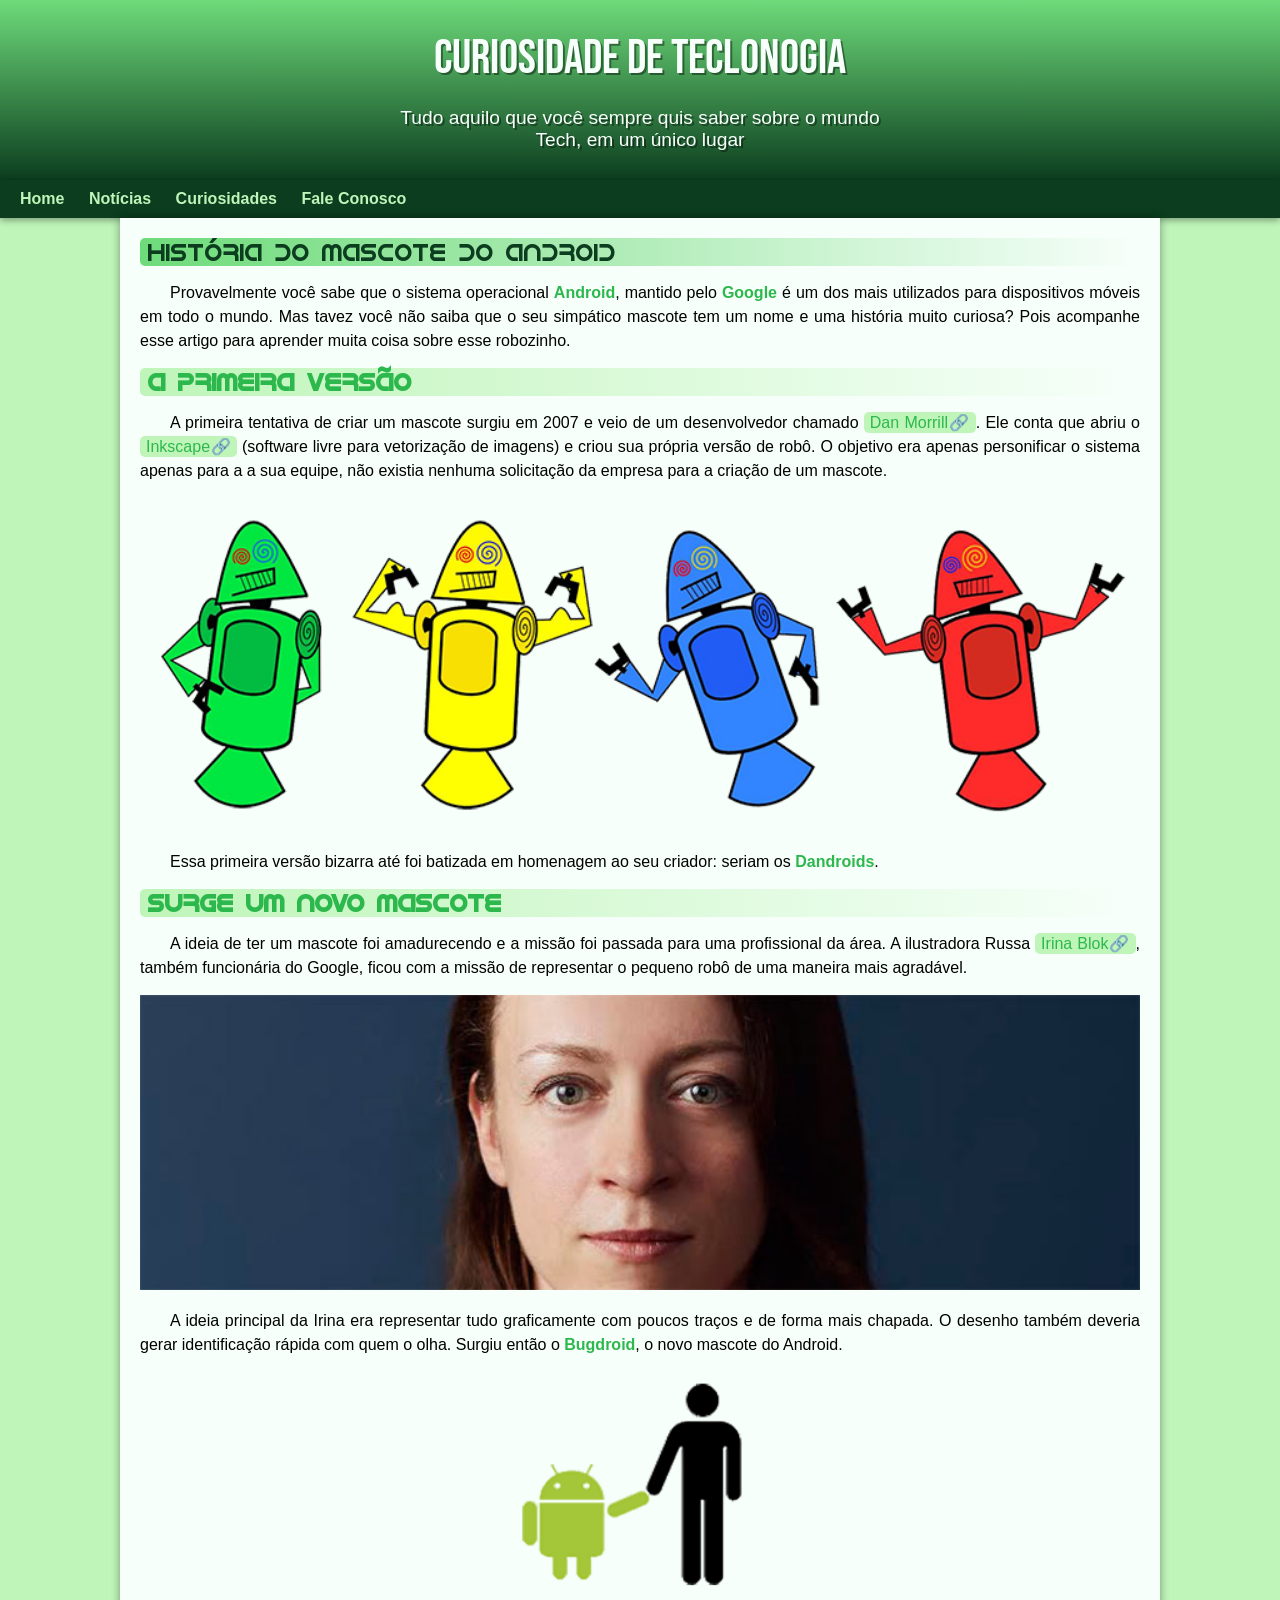
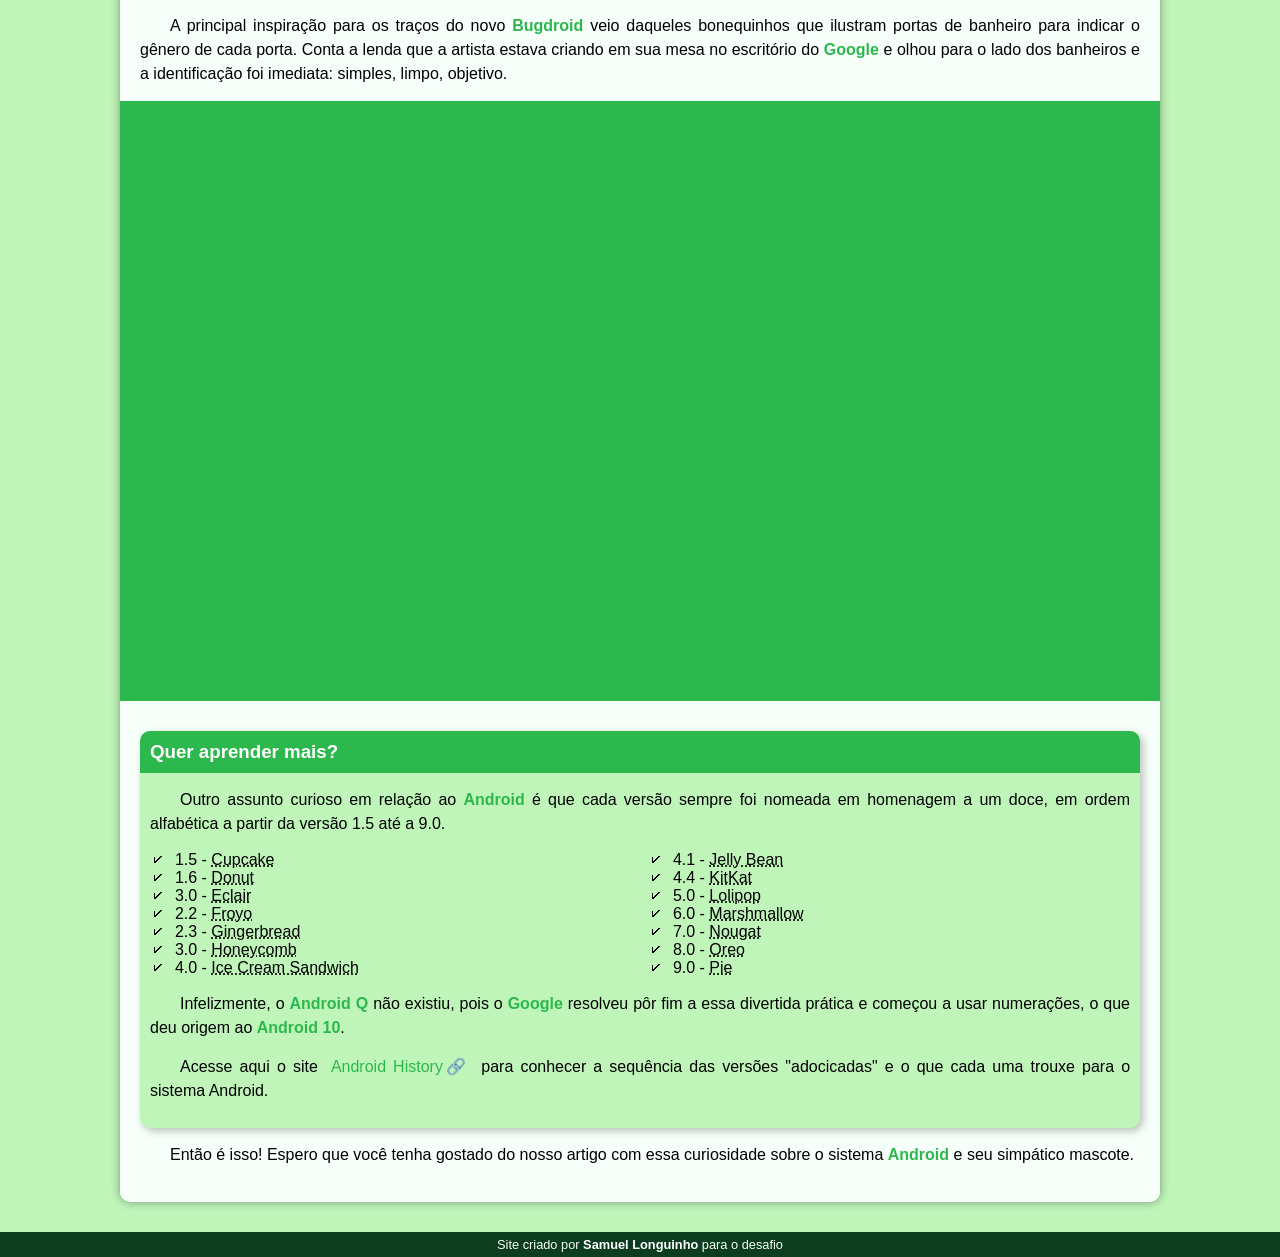
==== index.html @ b3f67bf1 "atualização" ====
<!DOCTYPE html>
<html lang="pt-br">
<head>
    <meta charset="UTF-8">
    <meta name="viewport" content="width=device-width, initial-scale=1.0">
    <title>Como surgiu o mascote do Android?</title>
    <link rel="shortcut icon" href="imagens/favicon.ico" type="image/x-icon">
    <link rel="stylesheet" href="estilo/style.css">
</head>
<body>
    <header>
        <h1>Curiosidade de Teclonogia</h1>
        <p>Tudo aquilo que você sempre quis saber sobre o mundo Tech, em um único lugar</p>
    </header>
    <nav>
        <a href="#">Home</a>
        <a href="#">Notícias</a>
        <a href="#">Curiosidades</a>
        <a href="#">Fale Conosco</a>
    </nav>
    <main>
        <article>
            <h1>História do Mascote do Android</h1>

            <p>Provavelmente você sabe que o sistema operacional <strong>Android</strong>, mantido pelo <strong>Google</strong> é um dos mais utilizados para dispositivos móveis em todo o mundo. Mas tavez você não saiba que o seu simpático mascote tem um nome e uma história muito curiosa? Pois acompanhe esse artigo para aprender muita coisa sobre esse robozinho.</p>

            <h2>A primeira versão</h2>

            <p>A primeira tentativa de criar um mascote surgiu em 2007 e veio de um desenvolvedor chamado <a href="https://en.wikipedia.org/wiki/Donald_Morrill" target="_blank" class="externo">Dan Morrill</a>. Ele conta que abriu o <a href="https://apps.microsoft.com/detail/9pd9bhglfc7h?hl=pt-BR&gl=BR" target="_blank" class="externo">Inkscape</a> (software livre para vetorização de imagens) e criou sua própria versão de robô. O objetivo era apenas personificar o sistema apenas para a a sua equipe, não existia nenhuma solicitação da empresa para a criação de um mascote.</p>

            <picture>
                <source media="(max-width: 670px)" srcset="imagens/dan-droids-pq.png">
                <img src="imagens/dan-droids.png" alt="Primeiro mascote do Android"></picture>

            <p>Essa primeira versão bizarra até foi batizada em homenagem ao seu criador: seriam os <strong>Dandroids</strong>.</p>

            <h2>Surge um novo mascote</h2>

            <p>A ideia de ter um mascote foi amadurecendo e a missão foi passada para uma profissional da área. A ilustradora Russa <a href="https://www.irinablok.com/android" target="_blank" class="externo">Irina Blok</a>, também funcionária do Google, ficou com a missão de representar o pequeno robô de uma maneira mais agradável.</p>

            <picture>
                <source media="(max-width: 670px)" srcset="imagens/irina-blok-pq.jpg">
                <img src="imagens/irina-blok.jpg" alt="Irina Blok, criadora do Bugdroid"></picture>

            <p>A ideia principal da Irina era representar tudo graficamente com poucos traços e de forma mais chapada. O desenho também deveria gerar identificação rápida com quem o olha. Surgiu então o <strong>Bugdroid</strong>, o novo mascote do Android.</p>

            <img src="imagens/bugdroid.png" class="pequena" alt="Bugdroid">

            <p>A principal inspiração para os traços do novo <strong>Bugdroid</strong> veio daqueles bonequinhos que ilustram portas de banheiro para indicar o gênero de cada porta. Conta a lenda que a artista estava criando em sua mesa no escritório do <strong>Google</strong> e olhou para o lado dos banheiros e a identificação foi imediata: simples, limpo, objetivo.</p>

            <div class="video">
                <iframe width="560" height="315" src="https://www.youtube.com/embed/l2UDgpLz20M?si=PRA09DECHHu2Z_5M" title="YouTube video player" frameborder="0" allow="accelerometer; autoplay; clipboard-write; encrypted-media; gyroscope; picture-in-picture; web-share" referrerpolicy="strict-origin-when-cross-origin" allowfullscreen></iframe></div>
            
            <aside>
                <h3>Quer aprender mais?</h3> 

                <p>Outro assunto curioso em relação ao <strong>Android</strong> é que cada versão sempre foi nomeada em homenagem a um doce, em ordem alfabética a partir da versão 1.5 até a 9.0.</p>

                <ul>
                    <li>1.5 - <abbr title="Bolo de Copo">Cupcake</abbr></li>
                    <li>1.6 - <abbr title="Rosquinha">Donut</abbr></li>
                    <li>3.0 - <abbr title="Bomba">Eclair</abbr></li>
                    <li>2.2 - <abbr title="Iogurte Congelado">Froyo</abbr></li>
                    <li>2.3 - <abbr title="Biscoito de Gengibre">Gingerbread</abbr></li>
                    <li>3.0 - <abbr title="Favo de Mel">Honeycomb</abbr></li>
                    <li>4.0 - <abbr title="Saunduíche de Sorvete">Ice Cream Sandwich</abbr></li>
                    <li>4.1 - <abbr title="Jujuba">Jelly Bean</abbr></li>
                    <li>4.4 - <abbr title="Kitkat">KitKat</abbr></li>
                    <li>5.0 - <abbr title="Pirulito">Lolipop</abbr></li>
                    <li>6.0 - <abbr title="Marshmallow">Marshmallow</abbr></li>
                    <li>7.0 - <abbr title="Torrone">Nougat</abbr></li>
                    <li>8.0 - <abbr title="Oreo">Oreo</abbr></li>
                    <li>9.0 - <abbr title="Torta">Pie</abbr></li>
                </ul>

                <p>Infelizmente, o <strong>Android Q</strong> não existiu, pois o <strong>Google</strong> resolveu pôr fim a essa divertida prática e começou a usar numerações, o que deu origem ao <strong>Android 10</strong>.</p>

                <p>Acesse aqui o site <a href="https://www.android.com/why-android/" target="_blank" class="externo">Android History</a> para conhecer a sequência das versões "adocicadas" e o que cada uma trouxe para o sistema Android.</p>
            </aside>
            

            <p>Então é isso! Espero que você tenha gostado do nosso artigo com essa curiosidade sobre o sistema <strong>Android</strong> e seu simpático mascote.</p>
        </article>
    </main>
    <footer>
        <p>Site criado por <a href="https://tiosam.carrd.co/" target="_blank">Samuel Longuinho</a> para o desafio</p>
    </footer>
</body>
</html>
---- estilo/style.css ----
@charset "UTF-8";

@font-face {
    font-family: 'Android';
    src: url(../fontes/idroid.otf) format('opentype');
    font-weight: normal;
}

@font-face {
    font-family: 'Bebas Neue';
    src: url(../fontes/BebasNeue.ttf) format('truetype');
    font-weight: normal;
}

:root {
    --cor0: #f7fffa;
    --cor1: #bff5b9;
    --cor2: #6edb7a;
    --cor3: #2db84d;
    --cor4: #0b3d1e;

    --fonte-padrao: Arial, Verdana, Helvetica, sans-serif;
    --fonte-destaque: 'Bebas Neue', sans-serif;
    --fonte-android: 'Android', sans-serif;
}

* {
    margin: 0px;
    padding: 0px;
}

body {
    background-color: var(--cor1);
    font-family: var(--fonte-padrao);
}

a.externo::after {
    content: '\1F517';
}

header {
    background-image: linear-gradient(to bottom, var(--cor2), var(--cor4));
    min-height: 150px;
    text-align: center;
    padding-top: 30px;
}

header > h1 {
    color: var(--cor0);
    font-family: var(--fonte-destaque);
    font-weight: normal;
    font-size: 3em;
    margin-bottom: 20px;
    text-shadow: 2px 2px 0px rgba(0, 0, 0, 0.411);
}

header > p {
    color: var(--cor0);
    font-size: 1.2em;
    font-family: var(--fonte-padrao);
    max-width: 500px;
    padding-left: 10px;
    padding-right: 10px;
    margin: auto;
    margin-bottom: 20px;
    text-shadow: 2px 2px 0px rgba(0, 0, 0, 0.411);
}

nav {
    background-color: var(--cor4);
    padding: 10px;
    box-shadow: 0px 2px 7px rgba(0, 0, 0, 0.386);
}

nav > a {
    color: var(--cor1);
    padding: 10px;
    border-radius: 5px;
    text-decoration: none;
    font-weight: bold;
    transition-duration: 0.2s;
}

nav > a:hover {
    background-color: var(--cor2);
    color: var(--cor4);
}

main {
    min-width: 300px;
    max-width: 1000px;
    margin: auto;
    margin-bottom: 30px;
    padding: 20px;
    background-color: var(--cor0);
    box-shadow: 0px 0px 10px rgba(0, 0, 0, 0.386);
    border-radius: 0px 0px 10px 10px;
}

main h1 {
    color: var(--cor4);
    font-family: var(--fonte-android);
    font-weight: normal;
    background-image: linear-gradient(to right, var(--cor2), transparent);
    padding-left: 8px;
    border-radius: 5px;
}

main h2 {
    font-family: var(--fonte-android);
    color: var(--cor3);
    background-image: linear-gradient(to right, var(--cor1), transparent);
    text-indent: 8px;
    border-radius: 5px;
}

main p {
    margin: 15px 0px;
    text-indent: 30px;
    text-align: justify;
    font-size: 1em;
    line-height: 1.5em;
}

main strong {
    color: var(--cor3);
    font-weight: bold;
}

main a {
    text-decoration: none;
    color: var(--cor3);
    background-color: var(--cor1);
    border-radius: 5px;
    padding: 2px 6px;
}

main a:hover {
    text-decoration: underline;
    color: var(--cor2);
}

main img {
    width: 100%;
}

main img.pequena {
    max-width: 350px;
    display: block;
    margin: auto;
}

div.video {
    background-color: var(--cor3);
    margin: 0px -20px 30px -20px;
    padding: 10px;
    padding-bottom: 59%;
    position: relative;
}

div.video > iframe {
    position: absolute;
    top: 5%;
    left: 5%;
    width: 90%;
    height: 90%;
}

aside {
    background-color: var(--cor1);
    padding: 10px;
    border-radius: 10px;
    box-shadow: 3px 3px 8px rgba(0, 0, 0, 0.253);
}

aside > h3 {
    background-color: var(--cor3);
    color: white;
    padding: 10px;
    margin: -10px -10px 0px -10px;
    border-radius: 10px 10px 0px 0px;
}

aside > ul {
    list-style-type: '\1F5F8\00A0\00A0';
    list-style-position: inside;
    columns: 2;
}

footer {
    background-color: var(--cor4);
    color: var(--cor0);
    text-align: center;
    font-size: 0.8em;
    padding: 5px;
}

footer a {
    color: white;
    text-decoration: none;
    font-weight: bold;
}

footer a:hover {
    text-decoration: underline;
    color: var(--cor1);
}
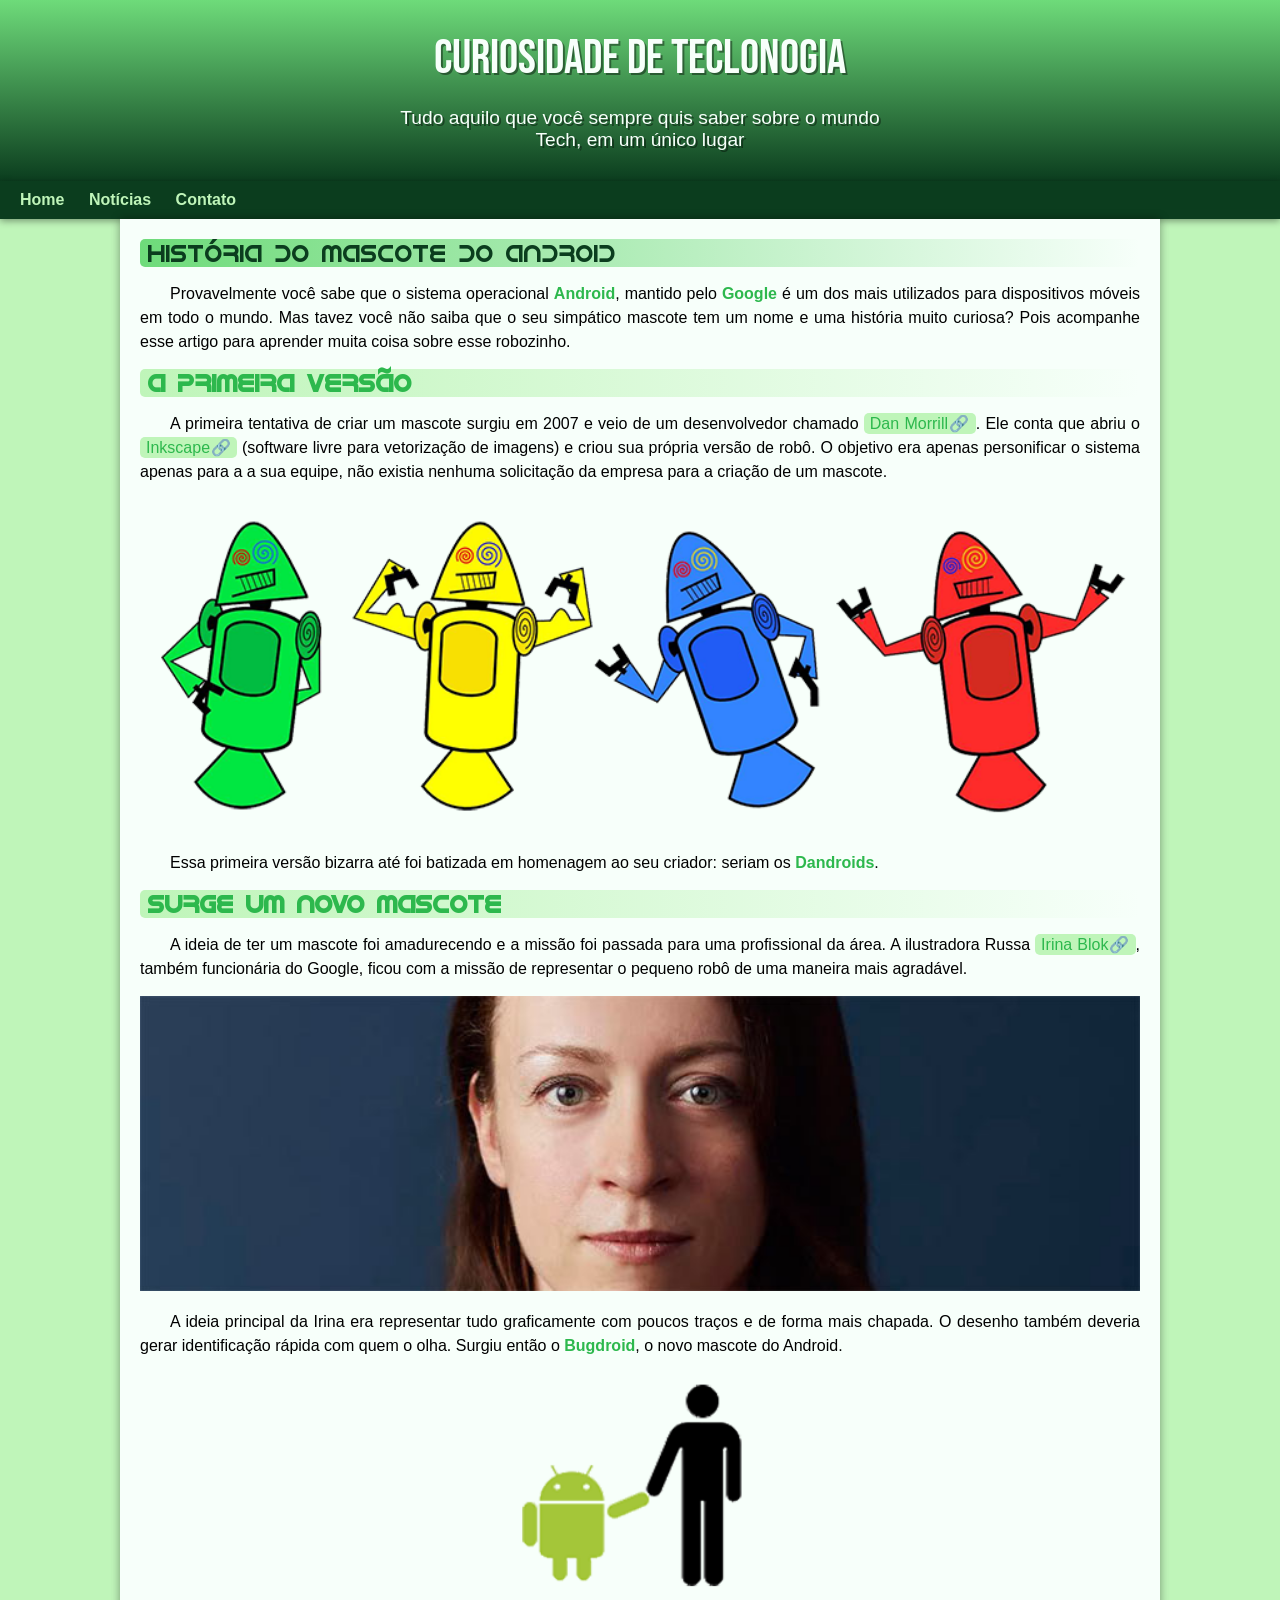
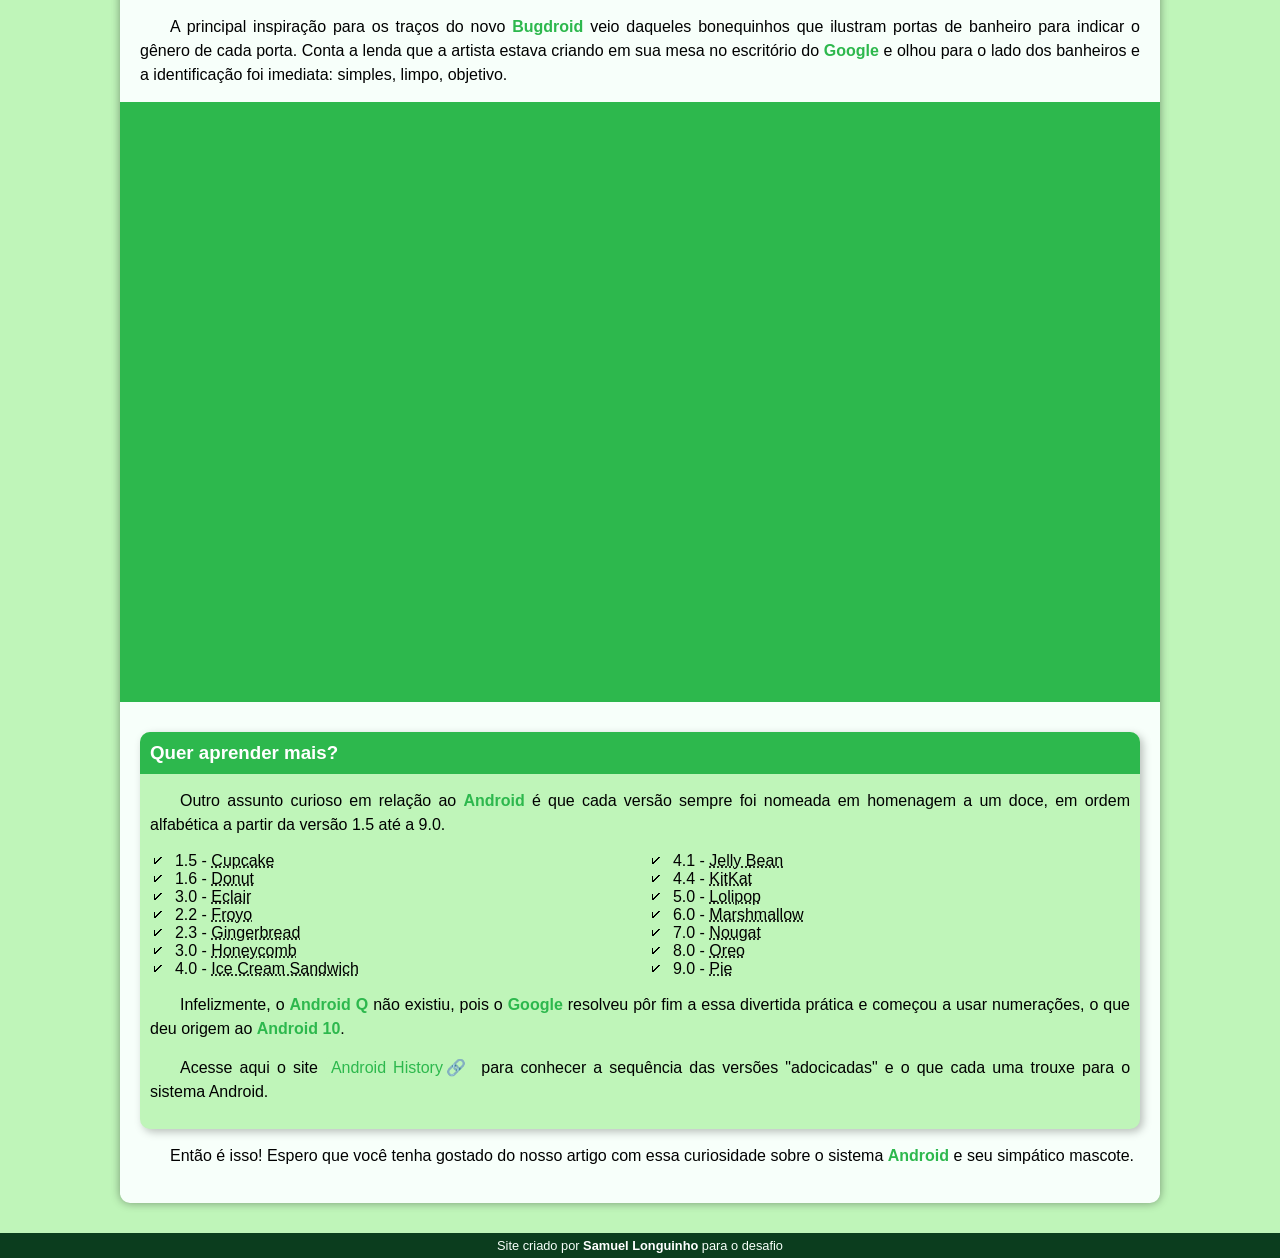
==== commit 7206f8d5: "problema de padding corrigido" ====
--- a/index.html
+++ b/index.html
@@ -15,8 +15,7 @@
     <nav>
         <a href="#">Home</a>
         <a href="#">Notícias</a>
-        <a href="#">Curiosidades</a>
-        <a href="#">Fale Conosco</a>
+        <a href="#">Contato</a>
     </nav>
     <main>
         <article>
--- a/estilo/style.css
+++ b/estilo/style.css
@@ -62,7 +62,7 @@
     padding-left: 10px;
     padding-right: 10px;
     margin: auto;
-    margin-bottom: 20px;
+    padding-bottom: 30px;
     text-shadow: 2px 2px 0px rgba(0, 0, 0, 0.411);
 }
 
